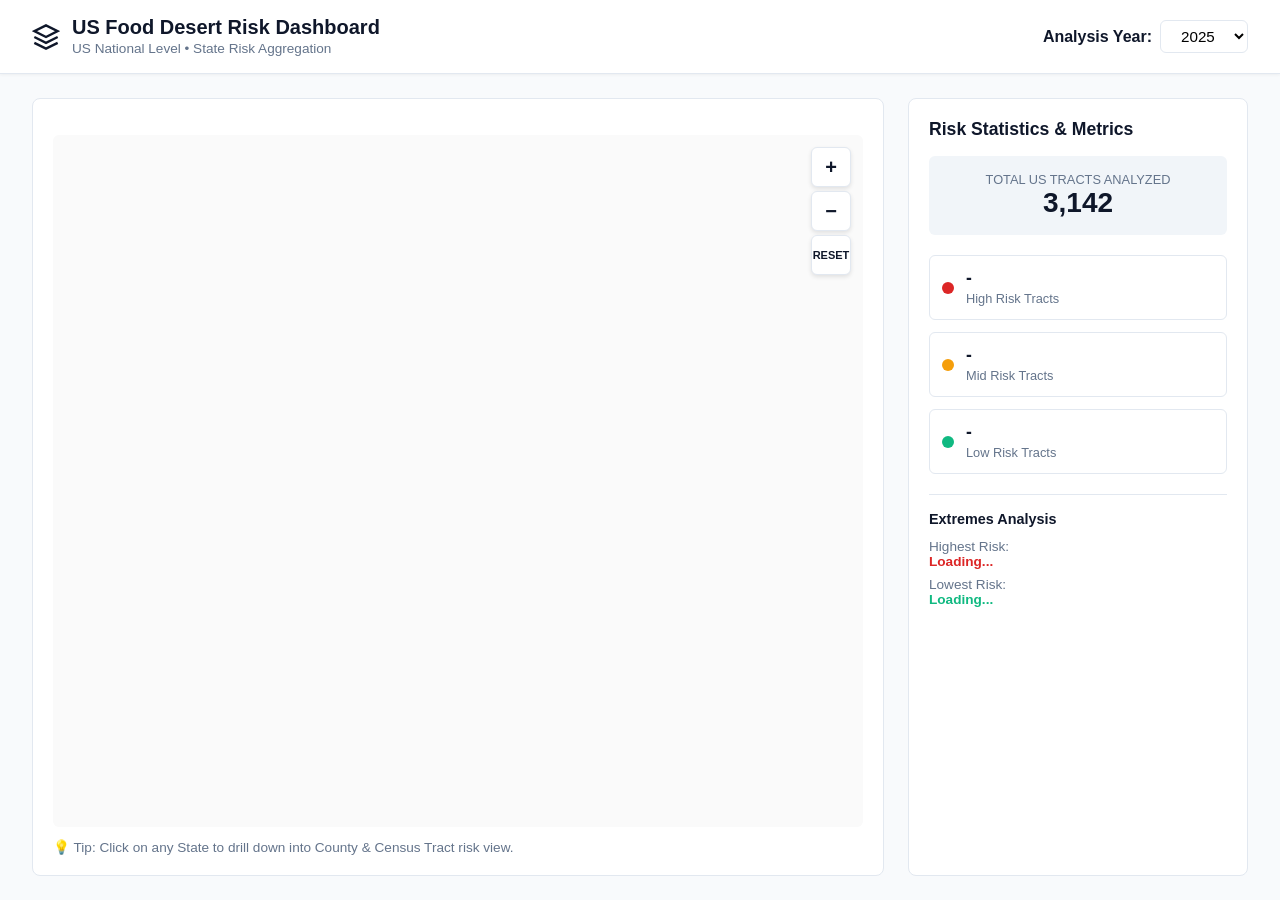
==== index.html @ a2a24681 "Rename us_food_desert_risk_dashboard.html to index.html" ====
<!DOCTYPE html>
<html lang="en">

<head>
    <meta charset="UTF-8">
    <meta name="viewport" content="width=device-width, initial-scale=1.0">
    <title>US Food Desert Risk Analysis Dashboard (2019 & 2025)</title>

    <!-- CSS Stylesheets -->
    <link rel="stylesheet" href="styles.css">

    <!-- D3 v5 and Required Libraries -->
    <script src="lib/d3.v5.min.js"></script>
    <script src="lib/d3-dsv.min.js"></script>
    <script src="lib/d3-geo-projection.v2.min.js"></script>
    <script src="lib/d3-legend.min.js"></script>
    <script src="lib/d3-tip.min.js"></script>
    <script src="lib/topojson.v2.min.js"></script>
</head>

<body>

    <!-- App Header & Navigation -->
    <header class="app-header">
        <div class="logo-title">
            <svg class="icon" viewBox="0 0 24 24" width="28" height="28" fill="none" stroke="currentColor"
                stroke-width="2">
                <path d="M12 2L2 7l10 5 10-5-10-5zM2 17l10 5 10-5M2 12l10 5 10-5"></path>
            </svg>
            <div>
                <h1>US Food Desert Risk Dashboard</h1>
                <span class="subtitle" id="viewSubtitle">US National Level • State Risk Aggregation</span>
            </div>
        </div>

        <div class="controls-bar">
            <!-- Year Selector Toggle -->
            <div class="year-toggle-group">
                <label for="yearSelect">Analysis Year:</label>
                <div class="select-wrapper">
                    <select id="yearSelect">
                        <option value="2019">2019</option>
                        <option value="2025" selected>2025</option>
                    </select>
                </div>
            </div>

            <!-- Breadcrumb Navigation -->
            <button id="backBtn" class="btn btn-secondary hidden" onclick="resetToNationalView()">
                ← Back to US National Map
            </button>
        </div>
    </header>

    <!-- Main Content Grid -->
    <main class="main-container">
        <!-- Left: Map Container -->
        <section class="map-card">
            <div class="card-header">
                <h2 id="mapTitle"></h2>
                <div id="riskLegend" class="legend-container"></div>
            </div>

            <div class="map-viewport" id="mapViewport">
                <div class="zoom-controls">
                    <button id="zoomInBtn" title="Zoom In">+</button>
                    <button id="zoomOutBtn" title="Zoom Out">−</button>
                    <button id="zoomResetBtn" title="Reset View">Reset</button>
                </div>
                <!-- D3 Map rendered inside svg -->
                <svg id="mapSvg"></svg>
            </div>

            <div class="map-footer-hint">
                <span id="clickHint">💡 Tip: Click on any State to drill down into County & Census Tract risk
                    view.</span>
            </div>
        </section>

        <!-- Right: Summary Metrics Panel -->
        <aside class="sidebar-card">
            <div class="card-header">
                <h2>Risk Statistics & Metrics</h2>
            </div>

            <div class="stats-body" id="statsBody">
                <div class="stat-box aggregate">
                    <span class="stat-label" id="aggLabel">Total US Tracts Analyzed</span>
                    <span class="stat-value" id="aggValue">3,142</span>
                </div>

                <div class="risk-breakdown-grid">
                    <div class="risk-card high">
                        <div class="risk-indicator"></div>
                        <div class="risk-details">
                            <span class="risk-count" id="countHigh">-</span>
                            <span class="risk-name" id="labelHigh">High Risk Tracts</span>
                        </div>
                    </div>
                    <div class="risk-card mid">
                        <div class="risk-indicator"></div>
                        <div class="risk-details">
                            <span class="risk-count" id="countMid">-</span>
                            <span class="risk-name" id="labelMid">Mid Risk Tracts</span>
                        </div>
                    </div>
                    <div class="risk-card low">
                        <div class="risk-indicator"></div>
                        <div class="risk-details">
                            <span class="risk-count" id="countLow">-</span>
                            <span class="risk-name" id="labelLow">Low Risk Tracts</span>
                        </div>
                    </div>
                </div>

                <div class="extremes-section">
                    <h3>Extremes Analysis</h3>
                    <div class="extreme-item">
                        <span class="ext-label">Highest Risk:</span>
                        <span class="ext-value high-text" id="highestRiskArea">Loading...</span>
                    </div>
                    <div class="extreme-item">
                        <span class="ext-label">Lowest Risk:</span>
                        <span class="ext-value low-text" id="lowestRiskArea">Loading...</span>
                    </div>
                </div>
            </div>
        </aside>
    </main>

    <!-- Main JavaScript Application Logic -->
    <script src="app.js"></script>
</body>

</html>
---- styles.css ----
/* Base Resets and Design Tokens */
:root {
    --bg-main: #f8fafc;
    --bg-card: #ffffff;
    --border-color: #e2e8f0;
    --text-primary: #0f172a;
    --text-secondary: #64748b;
    
    /* Risk Colors */
    --risk-high: #dc2626;
    --risk-mid: #f59e0b;
    --risk-low: #10b981;
    --map-hover: #3b82f6;

    --font-family: -apple-system, BlinkMacSystemFont, "Segoe UI", Roboto, Helvetica, Arial, sans-serif;
}

* {
    box-sizing: border-box;
    margin: 0;
    padding: 0;
}

body {
    font-family: var(--font-family);
    background-color: var(--bg-main);
    color: var(--text-primary);
    min-height: 100vh;
    display: flex;
    flex-direction: column;
}

/* Header */
.app-header {
    background-color: #ffffff;
    border-bottom: 1px solid var(--border-color);
    padding: 1rem 2rem;
    display: flex;
    justify-content: space-between;
    align-items: center;
    box-shadow: 0 1px 3px rgba(0,0,0,0.05);
}

.logo-title {
    display: flex;
    align-items: center;
    gap: 0.75rem;
}

.logo-title h1 {
    font-size: 1.25rem;
    font-weight: 700;
}

.subtitle {
    font-size: 0.85rem;
    color: var(--text-secondary);
}

.controls-bar {
    display: flex;
    align-items: center;
    gap: 1rem;
}

.year-toggle-group {
    display: flex;
    align-items: center;
    gap: 0.5rem;
    font-weight: 600;
}

.select-wrapper select {
    padding: 0.4rem 1rem;
    font-size: 0.95rem;
    border-radius: 6px;
    border: 1px solid var(--border-color);
    background: #fff;
    cursor: pointer;
}

.btn {
    padding: 0.4rem 1rem;
    border-radius: 6px;
    border: none;
    cursor: pointer;
    font-weight: 600;
    transition: background 0.2s;
}

.btn-secondary {
    background: #e2e8f0;
    color: #334155;
}

.btn-secondary:hover {
    background: #cbd5e1;
}

.hidden {
    display: none !important;
}

/* Layout */
.main-container {
    display: grid;
    grid-template-columns: 1fr 340px;
    gap: 1.5rem;
    padding: 1.5rem 2rem;
    flex: 1;
}

.map-card, .sidebar-card {
    background: var(--bg-card);
    border: 1px solid var(--border-color);
    border-radius: 8px;
    padding: 1.25rem;
    display: flex;
    flex-direction: column;
}

.card-header {
    display: flex;
    justify-content: space-between;
    align-items: center;
    margin-bottom: 1rem;
}

.card-header h2 {
    font-size: 1.1rem;
    font-weight: 600;
}

/* SVG Viewport */
.map-viewport {
    flex: 1;
    min-height: 500px;
    position: relative;
    background-color: #fafafa;
    border-radius: 6px;
    overflow: hidden;
}

#mapSvg {
    width: 100%;
    height: 100%;
}

.feature-path {
    stroke: #ffffff;
    stroke-width: 0.75px;
    cursor: pointer;
    transition: fill 0.2s, stroke 0.2s;
}

.feature-path:hover {
    stroke: #000000;
    stroke-width: 1.5px;
    opacity: 0.85;
}

.map-footer-hint {
    margin-top: 0.75rem;
    font-size: 0.85rem;
    color: var(--text-secondary);
}

/* Tooltip (d3-tip styling) */
.d3-tip {
    line-height: 1.4;
    padding: 10px 14px;
    background: rgba(15, 23, 42, 0.92);
    color: #fff;
    border-radius: 6px;
    font-size: 0.85rem;
    box-shadow: 0 4px 6px -1px rgba(0, 0, 0, 0.1);
    pointer-events: none !important;
    z-index: 1000;
}

.d3-tip h4 {
    margin-bottom: 6px;
    font-size: 0.95rem;
    border-bottom: 1px solid #334155;
    padding-bottom: 4px;
}

.d3-tip .row {
    display: flex;
    justify-content: space-between;
    gap: 12px;
}

/* Sidebar Analytics */
.stats-body {
    display: flex;
    flex-direction: column;
    gap: 1.25rem;
}

.stat-box {
    background: #f1f5f9;
    padding: 1rem;
    border-radius: 6px;
    text-align: center;
}

.stat-label {
    display: block;
    font-size: 0.8rem;
    color: var(--text-secondary);
    text-transform: uppercase;
}

.stat-value {
    font-size: 1.75rem;
    font-weight: 700;
}

.risk-breakdown-grid {
    display: flex;
    flex-direction: column;
    gap: 0.75rem;
}

.risk-card {
    display: flex;
    align-items: center;
    gap: 0.75rem;
    padding: 0.75rem;
    border-radius: 6px;
    border: 1px solid var(--border-color);
}

.risk-indicator {
    width: 12px;
    height: 12px;
    border-radius: 50%;
}

.risk-card.high .risk-indicator { background: var(--risk-high); }
.risk-card.mid .risk-indicator { background: var(--risk-mid); }
.risk-card.low .risk-indicator { background: var(--risk-low); }

.risk-count {
    font-size: 1.1rem;
    font-weight: 700;
    display: block;
}

.risk-name {
    font-size: 0.8rem;
    color: var(--text-secondary);
}

.extremes-section {
    border-top: 1px solid var(--border-color);
    padding-top: 1rem;
}

.extremes-section h3 {
    font-size: 0.9rem;
    margin-bottom: 0.75rem;
}

.extreme-item {
    margin-bottom: 0.5rem;
    font-size: 0.85rem;
}

.ext-label {
    color: var(--text-secondary);
    display: block;
}

.ext-value {
    font-weight: 600;
}

.high-text { color: var(--risk-high); }
.low-text { color: var(--risk-low); }

.legend-container {
    display: flex;
    align-items: center;
    overflow: visible;
}

.legend-container svg {
    overflow: visible;
}

/* Adjust legend swatches and labels */
.legendCells .cell .label {
    font-size: 12px;
    font-weight: 500;
}

/* Ensure the parent viewport has relative positioning */
.map-viewport {
    position: relative;
    overflow: hidden;
}

/* Floating Zoom Controls */
.zoom-controls {
    position: absolute;
    top: 12px;
    right: 12px;
    display: flex;
    flex-direction: column;
    gap: 4px;
    z-index: 10;
}

.zoom-controls button {
    width: 40px;
    height: 40px;
    background: #ffffff;
    border: 1px solid var(--border-color, #cbd5e1);
    border-radius: 6px;
    font-size: 20px;
    font-weight: 600;
    color: var(--text-primary, #1e293b);
    cursor: pointer;
    display: flex;
    align-items: center;
    justify-content: center;
    box-shadow: 0 2px 4px rgba(0, 0, 0, 0.1);
    transition: background 0.15s, border-color 0.15s;
}

.zoom-controls button:hover {
    background: #f1f5f9;
    border-color: #94a3b8;
}

#zoomResetBtn {
    font-size: 11px;
    text-transform: uppercase;
    font-weight: 700;
}
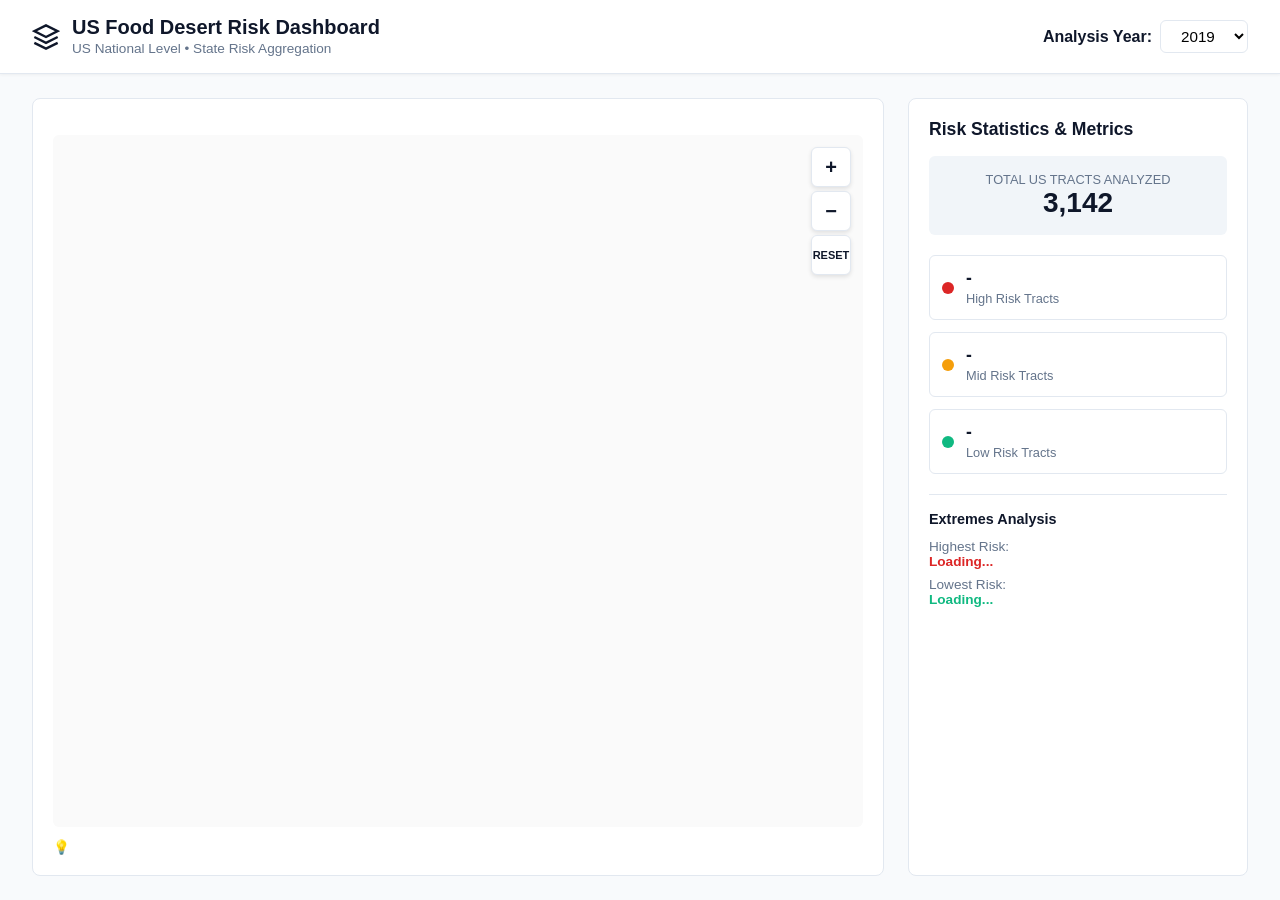
==== commit 878a2a0e: "added 2020 topojson files and updated references to it." ====
--- a/index.html
+++ b/index.html
@@ -72,8 +72,7 @@
             </div>
 
             <div class="map-footer-hint">
-                <span id="clickHint">💡 Tip: Click on any State to drill down into County & Census Tract risk
-                    view.</span>
+                <span id="clickHint">💡</span>
             </div>
         </section>
 
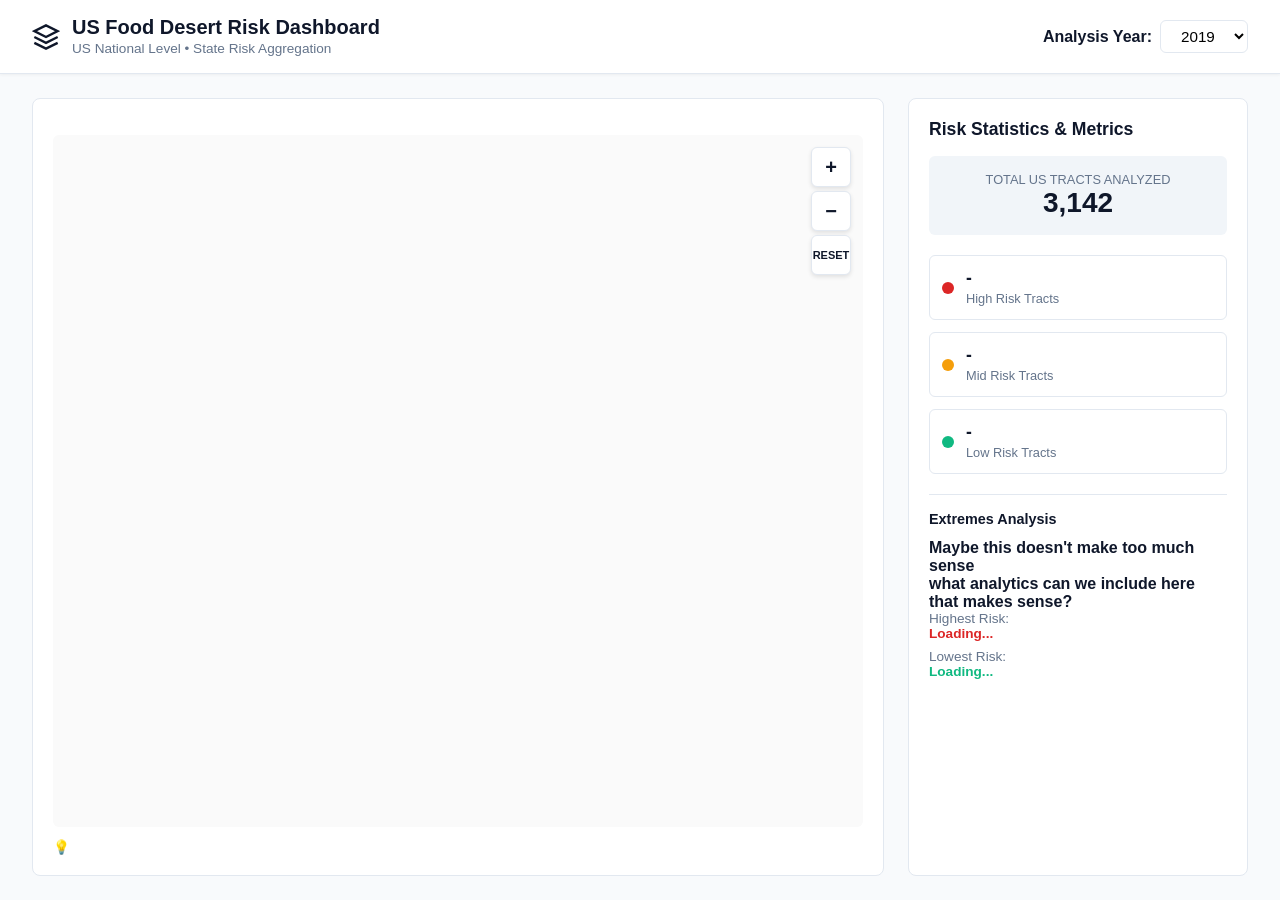
==== commit a7e591dd: "refresh stats and metrics for state maps. national map is still coming from fake data in csv file." ====
--- a/index.html
+++ b/index.html
@@ -41,6 +41,17 @@
                     <select id="yearSelect">
                         <option value="2019">2019</option>
                         <option value="2025" selected>2025</option>
+                    </select>
+                </div>
+            </div>
+
+            <div id="model-control-group" class="control-group" style="display: none;">
+                <label for="model-select">Model:</label>
+                <div class="select-wrapper">
+                    <select id="model-select">
+                        <option value="risklr">Logistic Regression</option>
+                        <option value="riskrf">Random Forest</option>
+                        <option value="riskkm">K-Means Clustering</option>
                     </select>
                 </div>
             </div>
@@ -114,6 +125,8 @@
 
                 <div class="extremes-section">
                     <h3>Extremes Analysis</h3>
+                    <h4>Maybe this doesn't make too much sense</h4>
+                    <h4>what analytics can we include here that makes sense?</h4>
                     <div class="extreme-item">
                         <span class="ext-label">Highest Risk:</span>
                         <span class="ext-value high-text" id="highestRiskArea">Loading...</span>
@@ -131,4 +144,4 @@
     <script src="app.js"></script>
 </body>
 
-</html>
+</html>
--- a/styles.css
+++ b/styles.css
@@ -63,7 +63,7 @@
     gap: 1rem;
 }
 
-.year-toggle-group {
+.year-toggle-group, .control-group {
     display: flex;
     align-items: center;
     gap: 0.5rem;
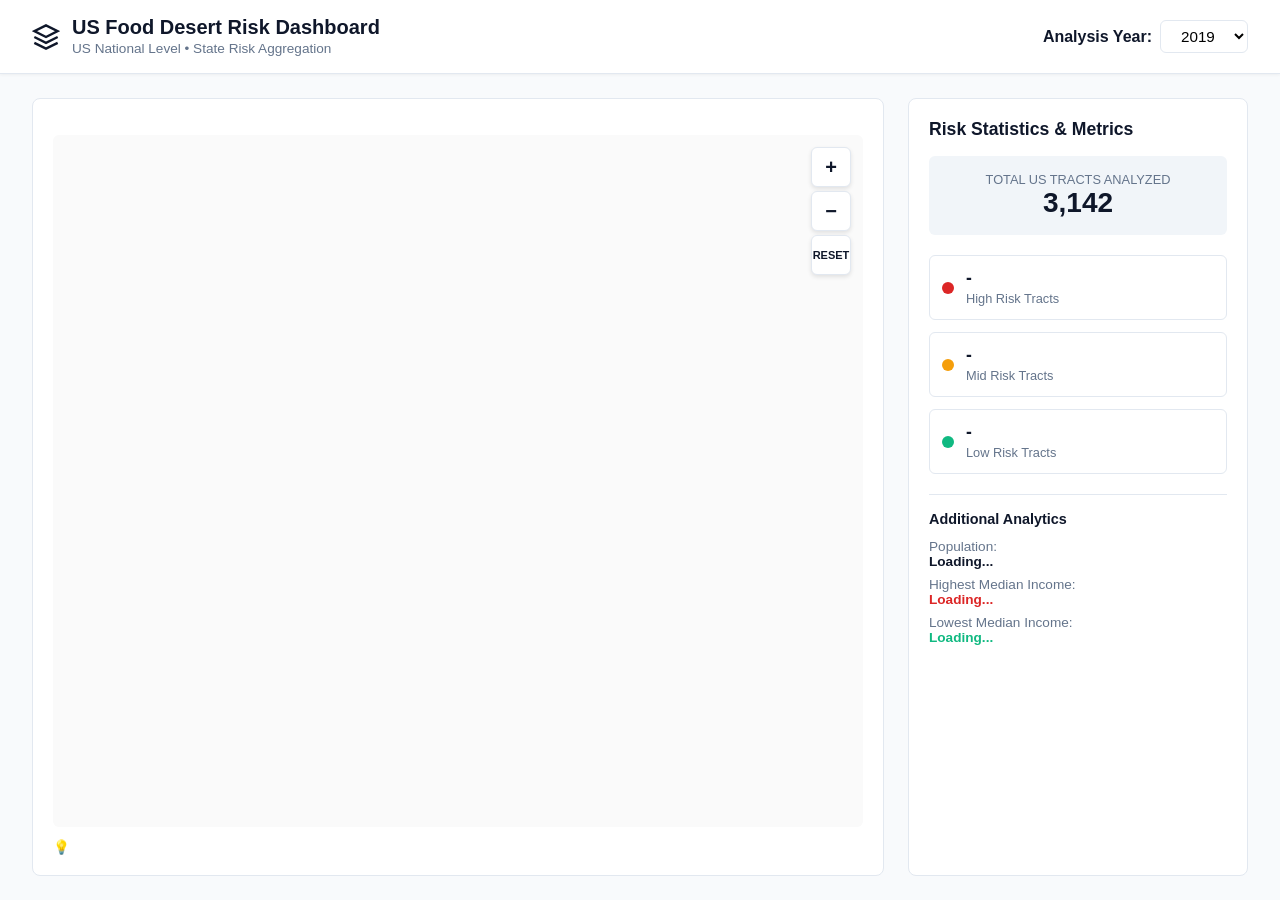
==== commit 2557f927: "renamed extremed analysis to additional analytics. Focusing on 2025 and State map. Added population," ====
--- a/index.html
+++ b/index.html
@@ -124,16 +124,18 @@
                 </div>
 
                 <div class="extremes-section">
-                    <h3>Extremes Analysis</h3>
-                    <h4>Maybe this doesn't make too much sense</h4>
-                    <h4>what analytics can we include here that makes sense?</h4>
+                    <h3>Additional Analytics</h3>
                     <div class="extreme-item">
-                        <span class="ext-label">Highest Risk:</span>
-                        <span class="ext-value high-text" id="highestRiskArea">Loading...</span>
+                        <span class="ext-label">Population:</span>
+                        <span class="ext-value" id="population">Loading...</span>
                     </div>
                     <div class="extreme-item">
-                        <span class="ext-label">Lowest Risk:</span>
-                        <span class="ext-value low-text" id="lowestRiskArea">Loading...</span>
+                        <span class="ext-label">Highest Median Income:</span>
+                        <span class="ext-value high-text" id="highestMedianIncome">Loading...</span>
+                    </div>
+                    <div class="extreme-item">
+                        <span class="ext-label">Lowest Median Income:</span>
+                        <span class="ext-value low-text" id="lowestMedianIncome">Loading...</span>
                     </div>
                 </div>
             </div>
